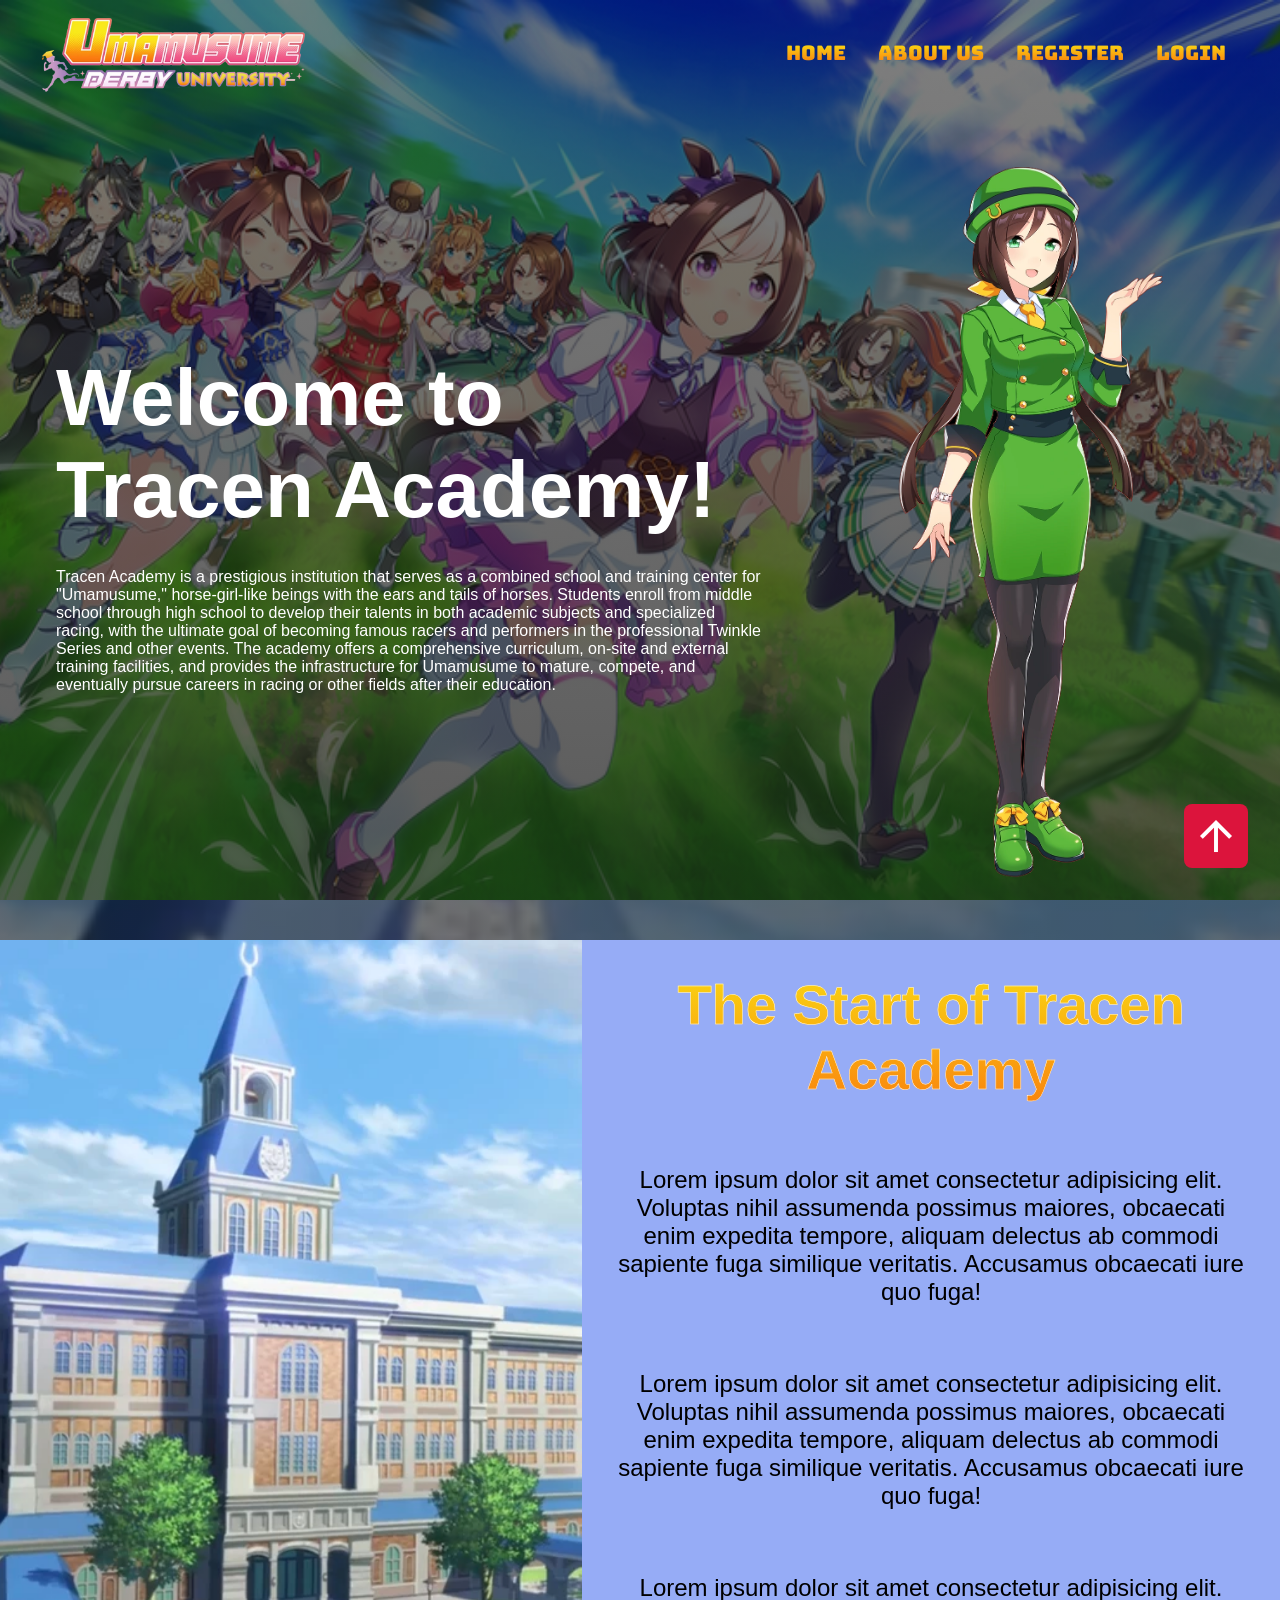
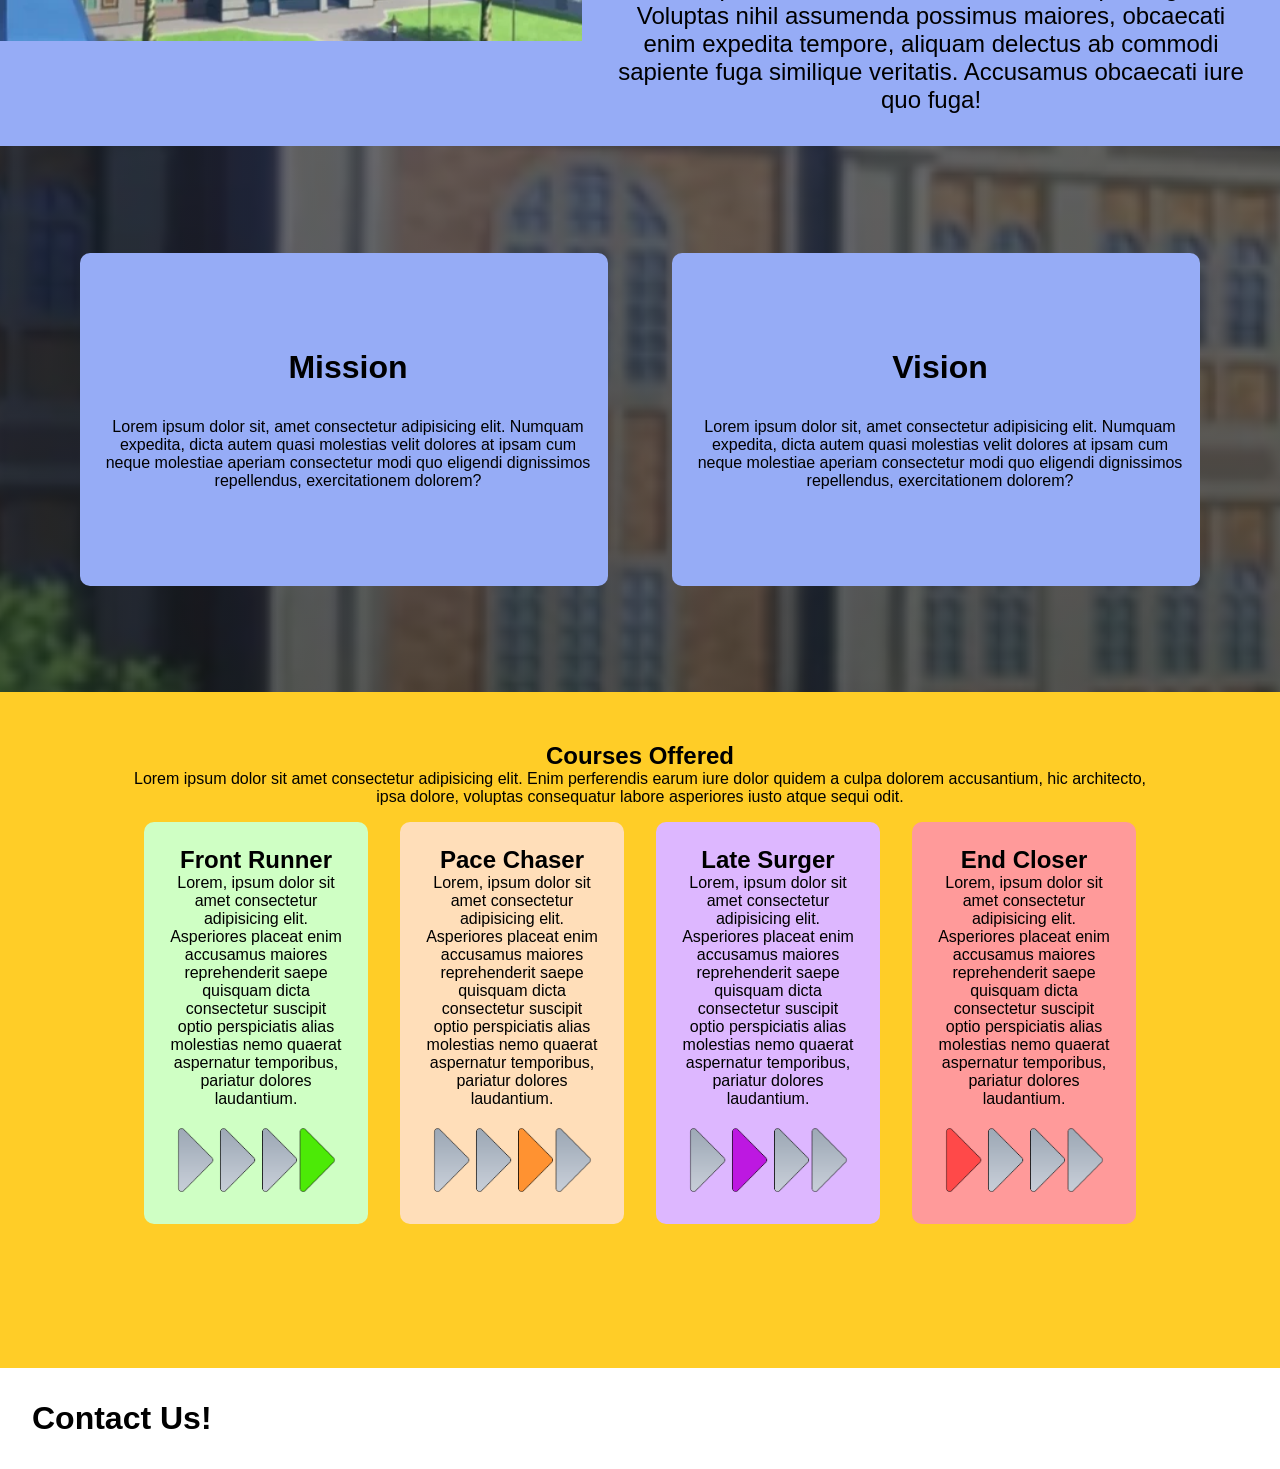
==== index.html @ e5338105 "initial commit" ====
<!DOCTYPE html>
<html lang="en">
<head>
    <meta charset="UTF-8">
    <meta http-equiv="X-UA-Compatible" content="IE=edge">
    <meta name="viewport" content="width=device-width, initial-scale=1.0">
    <title>University Website</title>
    <link rel="stylesheet" href="style.css">
    <link rel="preconnect" href="https://fonts.googleapis.com">
    <link rel="preconnect" href="https://fonts.gstatic.com" crossorigin>
    <link href="https://fonts.googleapis.com/css2?family=Bungee&display=swap" rel="stylesheet">
    <link href="https://fonts.googleapis.com/icon?family=Material+Icons"rel="stylesheet">
    <script src="script.js"></script>
</head>

<body class = "homepage">
    <section class = "header">
        <!-- NAV BAR -->
        <nav class = "nav-links">
            <img src = "icons/derby_university.png">
            <ul>
                <li><a href="index.html">HOME</a></li>
                <li><a href="about.html">ABOUT US</a></li>
                <li><a href="register.html">REGISTER</a></li>
                <li><a href="login.html" class="btn">LOGIN</a></li>
            </ul>
        </nav>
        <!-- LADING PAGE -->
        <div class="inside">
            <div class = "text-box">
            <h1> Welcome to Tracen Academy!</h1>
            <p> Tracen Academy is a prestigious institution that serves as a combined school and training center for "Umamusume," horse-girl-like beings with the ears and tails of horses. Students enroll from middle school through high school to develop their talents in both academic subjects and specialized racing, with the ultimate goal of becoming famous racers and performers in the professional Twinkle Series and other events. The academy offers a comprehensive curriculum, on-site and external training facilities, and provides the infrastructure for Umamusume to mature, compete, and eventually pursue careers in racing or other fields after their education.</p>
            </div>

            <img src = "icons/tazuna.png">
        </div>
    </section>

    <section class = "school-history">
        <div class="row">
            <div class="sh-col">
            <img src = "icons/tracen_academy.png">
            </div>

            <div class="sh-col">
                <h1> The Start of Tracen Academy </h1>
                <p> Lorem ipsum dolor sit amet consectetur adipisicing elit. Voluptas nihil assumenda possimus maiores, obcaecati enim expedita tempore, aliquam delectus ab commodi sapiente fuga similique veritatis. Accusamus obcaecati iure quo fuga!</p>
                <p> Lorem ipsum dolor sit amet consectetur adipisicing elit. Voluptas nihil assumenda possimus maiores, obcaecati enim expedita tempore, aliquam delectus ab commodi sapiente fuga similique veritatis. Accusamus obcaecati iure quo fuga!</p>
                <p> Lorem ipsum dolor sit amet consectetur adipisicing elit. Voluptas nihil assumenda possimus maiores, obcaecati enim expedita tempore, aliquam delectus ab commodi sapiente fuga similique veritatis. Accusamus obcaecati iure quo fuga!</p>
            </div>
        </div>
    </section>

        <section class = "mission-vision">
        <div class="mv-col">
            <h1> Mission </h1>
            <p> Lorem ipsum dolor sit, amet consectetur adipisicing elit. Numquam expedita, dicta autem quasi molestias velit dolores at ipsam cum neque molestiae aperiam consectetur modi quo eligendi dignissimos repellendus, exercitationem dolorem?</p>
        </div>

        <div class="mv-col">
            <h1> Vision </h1>
            <p> Lorem ipsum dolor sit, amet consectetur adipisicing elit. Numquam expedita, dicta autem quasi molestias velit dolores at ipsam cum neque molestiae aperiam consectetur modi quo eligendi dignissimos repellendus, exercitationem dolorem?</p>
        </div>
    </section>

    <section class = "courses">
        <div class="c-title">
            <h1> Courses Offered </h1>
            <p> Lorem ipsum dolor sit amet consectetur adipisicing elit. Enim perferendis earum iure dolor quidem a culpa dolorem accusantium, hic architecto, ipsa dolore, voluptas consequatur labore asperiores iusto atque sequi odit.</p>
        </div>
        
        <div class="c-row">
            <div class="course-col" id = "front-runner">
                <h2> Front Runner </h2>
                <p> Lorem, ipsum dolor sit amet consectetur adipisicing elit. Asperiores placeat enim accusamus maiores reprehenderit saepe quisquam dicta consectetur suscipit optio perspiciatis alias molestias nemo quaerat aspernatur temporibus, pariatur dolores laudantium.</p>
                <img src = "icons/front-icon.png">
            </div>

            <div class="course-col" id = "pace-chaser">
                <h2> Pace Chaser </h2>
                <p> Lorem, ipsum dolor sit amet consectetur adipisicing elit. Asperiores placeat enim accusamus maiores reprehenderit saepe quisquam dicta consectetur suscipit optio perspiciatis alias molestias nemo quaerat aspernatur temporibus, pariatur dolores laudantium.</p>
                <img src = "icons/pace-icon.png">
            </div>

            <div class="course-col" id = "late-surger">
                <h2> Late Surger </h2>
                <p> Lorem, ipsum dolor sit amet consectetur adipisicing elit. Asperiores placeat enim accusamus maiores reprehenderit saepe quisquam dicta consectetur suscipit optio perspiciatis alias molestias nemo quaerat aspernatur temporibus, pariatur dolores laudantium.</p>
                <img src = "icons/late-icon.png">
            </div>

            <div class="course-col" id = "end-closer">
                <h2> End Closer </h2>
                <p> Lorem, ipsum dolor sit amet consectetur adipisicing elit. Asperiores placeat enim accusamus maiores reprehenderit saepe quisquam dicta consectetur suscipit optio perspiciatis alias molestias nemo quaerat aspernatur temporibus, pariatur dolores laudantium.</p>
                <img src = "icons/end-icon.png">
            </div>
        </div>
       
    </section>

    <footer class = "contact">
        <h1> Contact Us! </h1>
    </footer>

    <a href = "#" class = "back-to-top"> 
        <span class="material-icons">arrow_upward</span>
    </a>
</body>
</html>
---- style.css ----
*{
    margin: 0;
    padding: 0;
    font-family: sans-serif;
}

/*-------------MAIN CSS--------------*/

/* FOOTER */
footer {
    background: #ffffff;
    padding: 2rem;
}

html {
	scroll-behavior: smooth;
}

/* BACK TO TOP BUTTON */
.back-to-top {
	position: fixed;
	bottom: 2rem;
	right: 2rem;
	display: inline-flex;
	align-items: center;
	justify-content: center;
	background-color: #dc143c;
	border-radius: 0.5rem;
	padding: 0.5rem;
	text-decoration: none;
	transition: 0.2s ease-out;
}

.back-to-top span {
	color: #fff;
	font-size: 3rem;
	transition: 0.2s ease-out;
}

.back-to-top:hover {
	background-color: #be1a3b;
}
.back-to-top:hover span {
	transform: translateY(-4px);
}

/* NAV */
.nav-links{
    display: flex;
    padding: 1% 3%;
    justify-content: space-between;
    align-items: center;
}

.nav-links ul{
    list-style-type: none;
    display: flex;
}

.nav-links img {
    width: 17rem;
}

.nav-links li{
    padding: 0.5rem;
    margin: 0.5rem;
}

.nav-links ul li a{
    font-size: 1.25rem;
    background: -webkit-linear-gradient(#fae813, #f9730e);
    -webkit-background-clip: text;
    -webkit-text-fill-color: transparent;
    font-family: "Bungee", sans-serif;
    font-weight: 400;
    font-style: normal;
    text-decoration: none;
}


/*-------------HOMEPAGE--------------*/

.homepage{
    background-image: linear-gradient(rgba(0,0,0,0.5),rgba(25, 25, 25, 0.719)),url(icons/tracen_academy_bg.png);
    background-position: center;
    background-repeat: no-repeat;
    background-size: cover;
}


/* HEADER */
.header{
    background-image: linear-gradient(rgba(0,0,0,0.5),rgba(25, 25, 25, 0.719)),url(icons/uma_background.jpg);
    background-position: center;
    background-repeat: no-repeat;
    background-size: cover;
    min-height: 100vh;
    width: 100%;
    position: relative;
    justify-content: center;
}

.header .inside {
    position: relative;
    width: 98%;
    display: flex;
    justify-content: space-between;
    align-items: center;
    margin: 2.5rem;
}

.header .inside .text-box{
    color:#ffffff;
    font-family:'Franklin Gothic Medium', 'Arial Narrow', Arial, sans-serif;
}

.header .inside .text-box h1{
    font-size: 5rem;
    padding: 1rem;
}

.header .inside .text-box p{
    padding: 1rem;
}

.header .inside img{
    width: 30rem;
    margin: 1rem;
}

/* School History */
.school-history {
    text-align: center;
    justify-content: center;
    align-items: center;
}

.school-history .row {
    display: flex;
}

.school-history h1{
    font-size: 5rem;
    padding: 2rem;
    font-family:Georgia, 'Times New Roman', Times, serif;
}

.school-history .row .sh-col{
    background: rgb(150, 172, 246);
}


.school-history .row .sh-col h1{
    font-size: 3.5em;
    padding: 2rem;
    font-family:'Franklin Gothic Medium', 'Arial Narrow', Arial, sans-serif;
    background: -webkit-linear-gradient(#fae813, #f9730e);
    -webkit-background-clip: text;
    -webkit-text-fill-color: transparent;
    -webkit-text-stroke: 0.5px rgb(255, 255, 255);
}

.school-history .row .sh-col p{
    color:#000000;
    font-size: 1.5em;
    font-family:'Franklin Gothic Medium', 'Arial Narrow', Arial, sans-serif;
    padding: 2rem;
}

/* MISSION-VISION */
.mission-vision {
    display: flex;
    min-height: 50vh;
    margin: 3rem;
    text-align: center;
    justify-content: center;
    align-items: center;
}

.mission-vision .mv-col{
    background: #96acf6;
    flex-direction: column;
    border-radius: 10px;
    box-sizing: border-box;
    margin: 2rem;
    padding: 6em 0.5em 6em 1em;
}

.mission-vision .mv-col h1{
    padding-bottom: 1em;
    font-size: 2rem;
}

/* COURSES */
.courses {
    background: #ffcd27;
    padding: 8rem;
    margin: auto;
    text-align: center;
    padding-top: 50px;
    transition: transform 1.5s ease;
    flex-direction: column;
}

.courses .c-row {
    display: flex;
}

.courses .c-row .course-col{
    flex-basis: 31%;
    border-radius: 10px;
    margin-bottom: 5%;
    margin: 1em;
    padding: 1.5em;
    box-sizing: border-box;
}

.courses .c-row .course-col img{
    margin-top: 1em;
    width: 100%;
}

.courses #front-runner{
    background: #cfffc4;
}

.courses #pace-chaser{
    background: #ffdeb9;
}

.courses #late-surger{
    background: #ddb7ff;
}

.courses #end-closer{
    background: #ff9a9a;
}

/*-------------ABOUT US PAGE--------------*/

.sub-header-about_us{
    height: 50vh;
    width: 100%;
    background-image: linear-gradient(rgba(0,0,0,0.5),rgba(0,0,0,0.5)),url(icons/uma_background2.jpg);
    background-position: center;
    background-size: cover;
    text-align: center;
    color: white;
}

.sub-header-about_us h1{
    margin-top: 3rem;
    font-size: 3rem;
}

.director {
    position: relative;
    display: flex;
    justify-content: space-between;
    align-items: center;
    margin: 2.5rem;
}

.director-col h1{
    text-align: center;
    font-size: 3rem;
    padding: 2rem;
    font-family:Georgia, 'Times New Roman', Times, serif;
}

.facilities {
    background:#96acf6;
}


.facilities h1{
    text-align: center;
    font-size: 3rem;
    margin: 1rem;
    padding: 2rem;
    font-family:Georgia, 'Times New Roman', Times, serif;
}

.facilities .facilities.carousel {
  position: relative;
  width: 80%;
  max-width: 900px;
  margin: 2rem auto;
  overflow: hidden;
  border-radius: 10px;
  box-shadow: 0 5px 15px rgba(0,0,0,0.3);
}

.facilities .slides {
  display: flex;
  transition: transform 0.5s ease-in-out;
}

.facilities .slides img{
    width: 90%;
    border-radius: 10px;
}

.facilities .prev, .next {
  position: absolute;
  transform: translateY(-750%);
  background: rgba(0,0,0,0.5);
  color: #fff;
  border: none;
  padding: 0.5em;
  cursor: pointer;
  border-radius: 50%;
  font-size: 1rem;
}

.facilities .prev { 
    left: 10px; 
}
.facilities .next {
    right: 10px; 
}

.facilities .prev:hover, .next:hover {
  background: rgba(0,0,0,0.8);
}

/*-------------REGISTER--------------*/

.sub-header-register{
    height: 150vh;
    width: 100%;
    background-image: linear-gradient(rgba(0,0,0,0.5),rgba(0,0,0,0.5)),url(icons/uma_background.jpg);
    background-position: center;
    background-size: cover;
    text-align: center;
    color: white;
}
.sub-header-register .big-text{
    background-color:#000000;
    margin-left: 10rem;
    margin-right: 10rem;
}

.sub-header-register h1{
    font-size: 6rem;
    background: -webkit-linear-gradient(#ff53c6, #f9730e);
    -webkit-background-clip: text;
    -webkit-text-fill-color: transparent;
    font-family: "Bungee", sans-serif;
    font-weight: 400;
    font-style: normal;
    text-decoration: none;
}
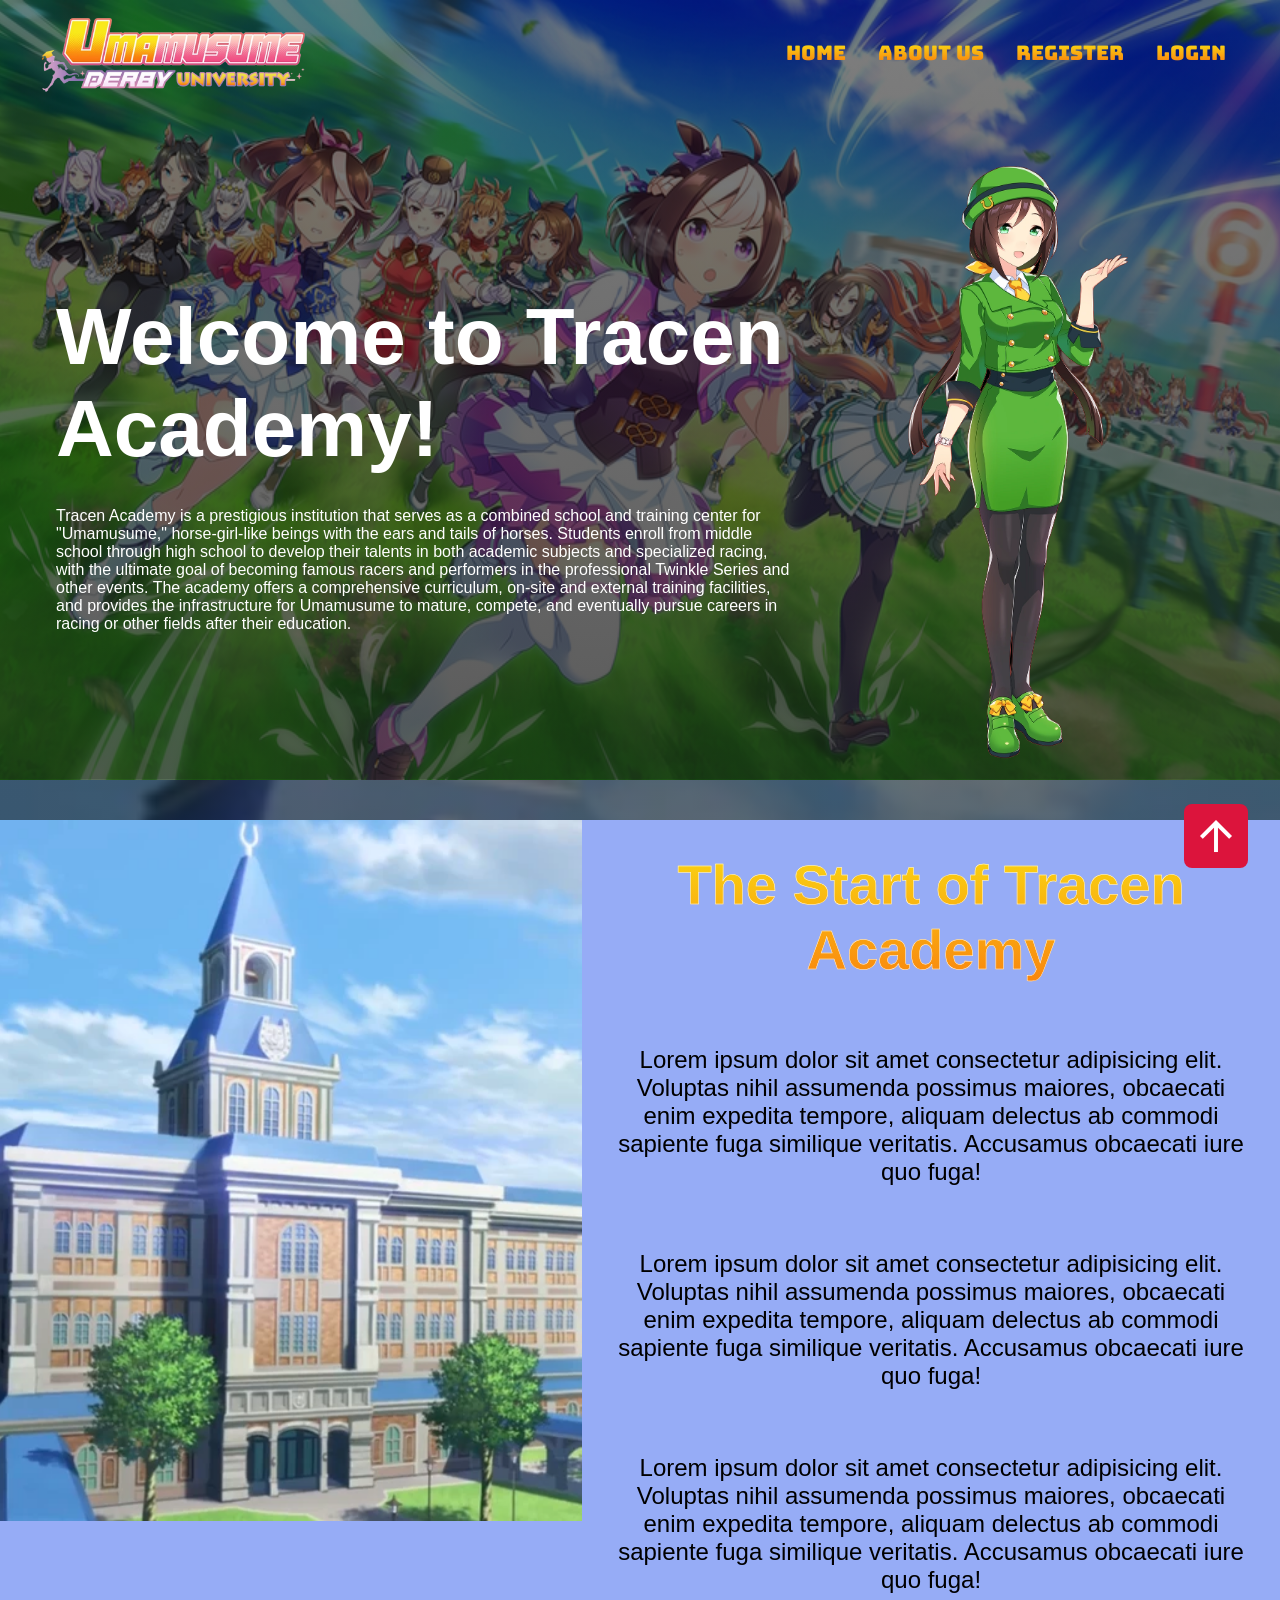
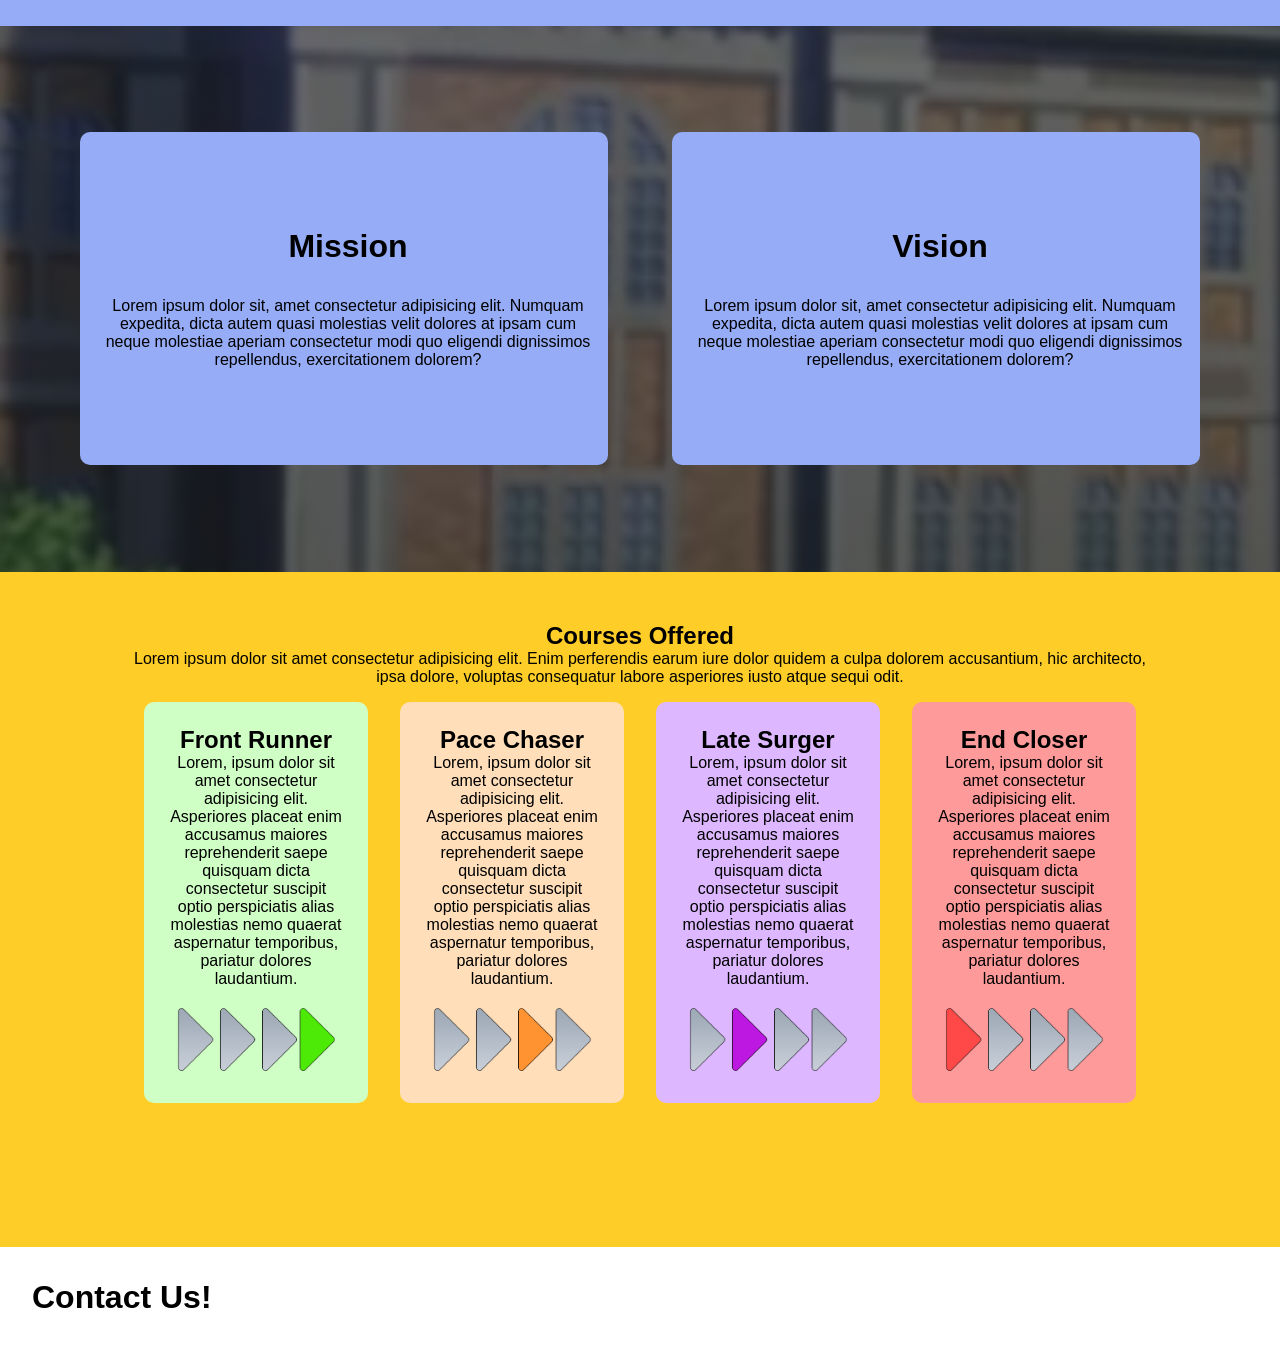
==== commit d61f52f5: "updated media queries + fixed carousel" ====
--- a/index.html
+++ b/index.html
@@ -6,6 +6,7 @@
     <meta name="viewport" content="width=device-width, initial-scale=1.0">
     <title>University Website</title>
     <link rel="stylesheet" href="style.css">
+    <link rel="stylesheet" href="responsive.css">
     <link rel="preconnect" href="https://fonts.googleapis.com">
     <link rel="preconnect" href="https://fonts.gstatic.com" crossorigin>
     <link href="https://fonts.googleapis.com/css2?family=Bungee&display=swap" rel="stylesheet">
--- a/style.css
+++ b/style.css
@@ -94,15 +94,14 @@
     background-position: center;
     background-repeat: no-repeat;
     background-size: cover;
-    min-height: 100vh;
-    width: 100%;
+    width: clamp(20vh, 100vh);
+    height: clamp(20vh, 100vh);
     position: relative;
     justify-content: center;
 }
 
 .header .inside {
     position: relative;
-    width: 98%;
     display: flex;
     justify-content: space-between;
     align-items: center;
@@ -124,9 +123,12 @@
 }
 
 .header .inside img{
-    width: 30rem;
+    /* width: 30rem; */
+    width: clamp(2rem, 31.25vw, 30rem);
     margin: 1rem;
 }
+
+
 
 /* School History */
 .school-history {
@@ -281,7 +283,7 @@
     font-family:Georgia, 'Times New Roman', Times, serif;
 }
 
-.facilities .facilities.carousel {
+.facilities .carousel {
   position: relative;
   width: 80%;
   max-width: 900px;
@@ -294,11 +296,15 @@
 .facilities .slides {
   display: flex;
   transition: transform 0.5s ease-in-out;
-}
-
-.facilities .slides img{
-    width: 90%;
-    border-radius: 10px;
+  width: 100%; /* Ensure slides row scales */
+}
+
+.facilities .slides img {
+  flex: 0 0 100%; /* each image takes 100% of carousel width */
+  max-width: 100%;
+  height: auto;  /* maintain aspect ratio */
+  border-radius: 10px;
+  object-fit: cover; /* crop edges instead of stretching */
 }
 
 .facilities .prev, .next {
@@ -327,7 +333,7 @@
 /*-------------REGISTER--------------*/
 
 .sub-header-register{
-    height: 150vh;
+    height: 175vh;
     width: 100%;
     background-image: linear-gradient(rgba(0,0,0,0.5),rgba(0,0,0,0.5)),url(icons/uma_background.jpg);
     background-position: center;
@@ -336,9 +342,11 @@
     color: white;
 }
 .sub-header-register .big-text{
-    background-color:#000000;
-    margin-left: 10rem;
-    margin-right: 10rem;
+    background-color:#fae813;
+    border: 2px solid #ffffff;
+    margin: 0 auto;
+    max-width: 60rem;
+    border-radius: 10px;
 }
 
 .sub-header-register h1{
@@ -350,4 +358,235 @@
     font-weight: 400;
     font-style: normal;
     text-decoration: none;
-}+}
+
+.register-box {
+    background: rgba(255, 255, 255, 0.35);
+    backdrop-filter: blur(2px);
+    padding: 1.25rem;
+    border-radius: 10px;
+    width: 90%;
+    max-width: 56.25rem;
+    margin: 1.25rem auto;
+    text-align: center;
+    position: relative;  /* add this */
+    z-index: 10;         /* ensure it's above background */
+    overflow: auto;
+}
+
+.register-box input[type="submit"] {
+    width: 70%;
+    padding: 1rem;
+    margin: 0.75rem 0;
+    border: 0;
+    border-radius: 5px;
+    background: #fae813;
+    color: #ffffff;
+    font-size: 4rem;
+    font-family: "Bungee", sans-serif;
+    font-weight: 400;
+    font-style: normal;
+    text-decoration: none; /* change to white if background is dark */
+}
+
+.register-box input[type="submit"]:hover {
+    background-color: #ddcc0e;
+    transform: scale(1.05);
+}
+
+.register-box input[type="text"]:hover,input[type="password"]:hover,input[type="email"]:hover {
+    background-color: #ffffff;
+}
+
+/* Makes placeholder text black too */
+.register-box input::placeholder {
+    color: #000;
+}
+
+/* Logout button styling */
+#logoutBtn {
+    background-color: #f44336; /* red */
+    color: #fff;
+}
+
+#logoutBtn:hover {
+    background-color: #d32f2f;
+    transform: scale(1.05);
+}
+
+/* Admin Clear Users button styling */
+#clearUsersBtn {
+    background-color: #2196F3; /* blue */
+    color: #fff;
+}
+
+#clearUsersBtn:hover {
+    background-color: #1976D2;
+    transform: scale(1.05);
+}
+
+/* Horizontal course-grade dropdown layout */
+.specialty-row {
+    display: flex;
+    flex-wrap: wrap; /* wrap to next line if screen too narrow */
+    justify-content: center; /* center all course-grade items horizontally */
+    gap: 15px; /* space between dropdowns */
+    margin-bottom: 20px;
+}
+
+.course-grade {
+    display: flex;
+    flex-direction: column;
+    flex-wrap: wrap;
+    align-items: center; /* center label and dropdown */
+    min-width: 100px; /* adjust width as needed */
+}
+
+/* Center the last dropdown (Pace Chaser) if it wraps to a new line */
+#PaceChaser {
+    margin-left: auto;
+    margin-right: auto;
+}
+
+/* Flex container for personal info + account details */
+.form-flex-container {
+    display: flex;
+    gap: 2.5rem;          /* space between sections */
+    justify-content: center;
+    flex-wrap: wrap;    /* wrap on smaller screens */
+    margin-bottom: 20px;
+}
+
+.form-section {
+    display: flex;
+    flex-direction: column;
+    width: 80%;
+    min-width: 15rem;  /* adjust width */
+}
+
+.form-flex-container h2{
+    font-size: 2.5rem;
+    font-family: "Bungee", sans-serif;
+    font-weight: 400;
+    font-style: normal;
+    -webkit-text-stroke: 1.5px #ff53c6;
+    margin: 0.25rem;
+}
+
+.form-section .form-col{
+    display: flex;
+    justify-content: space-between;
+}
+
+.form-section input{
+    border: 1px solid #ff53c6;
+    border-radius: 10px;
+    font-family: 'Comic Sans MS', cursive;
+    background: #fff8aa;
+    padding: 0.5rem;
+    margin: 0.5rem;
+    width: 20rem;
+}
+
+
+.form-section label{
+    color: #000;
+    background: #fff8aa;
+    padding: 0.1rem;
+    width: 25%;
+    align-self: center;
+    font-family: 'Comic Sans MS', cursive;
+    border-radius: 0.5rem;
+}
+
+.form-section #stats{
+    text-align: center;
+    margin: 0.5rem;
+    font-family: 'Comic Sans MS', cursive;
+    align-self: center;
+    width: 50%;
+    border: 0;
+    border-radius: 0.5rem;
+}
+
+.course-grade{
+    display: flex;
+    justify-content: space-between;
+    padding: 0.5rem;
+}
+.course-grade label{
+    color: #000;
+    background: #fff8aa;
+    padding: 0.1rem;
+    margin: 0.45rem;
+    align-self: center;
+    font-family: 'Comic Sans MS', cursive;
+    border-radius: 0.5rem;
+}
+
+.course-grade select{
+    text-align: center;
+    margin: 0.25rem;
+    font-family: 'Comic Sans MS', cursive;
+    align-self: center;
+    width: 50%;
+    border: 0;
+    border-radius: 0.5rem;
+}
+
+.specialty-row p{
+    display: flex;
+    flex-direction: column;
+    font-family: 'Comic Sans MS', cursive;
+    font-size: 1.5rem;
+    align-self: center;
+}
+
+/* ---- User Table Styling ---- */
+.user-table {
+  width: 95%;              /* narrower than full width */
+  max-width: 1200px;       /* keep it readable on big screens */
+  margin: 20px auto;       /* centers and adds breathing room */
+  border-collapse: collapse;
+  font-size: 0.95rem;
+  background: #ffffff2f;     /* white background */
+  border-radius: 6px;      /* soft rounded corners */
+  overflow: hidden;        /* keeps rounded corners neat */
+}
+
+/* headers + cells */
+.user-table th,
+.user-table td {
+  border: 1px solid #e5e5e5;
+  padding: 8px 12px;
+  text-align: left;
+  vertical-align: top;
+  word-break: break-word;
+}
+
+/* header row */
+.user-table th {
+  background: #c4cd142d;   /* lighter than before */
+  font-weight: 600;
+}
+
+/* softer zebra striping */
+.user-table tr:nth-child(even) {
+  background: #fcfcfc2e;   /* very subtle */
+}
+
+/* hover effect */
+.user-table tr:hover {
+  background: #f3f7ff27;   /* gentle blue highlight */
+}
+
+/* specialty column stacked items */
+.user-table td.specialty div {
+  margin-bottom: 4px;
+  line-height: 1.25;
+}
+.user-table td.specialty div:last-child {
+  margin-bottom: 0;
+}
+
+
--- a/responsive.css
+++ b/responsive.css
@@ -0,0 +1,180 @@
+/* ============================= */
+/* RESPONSIVE MEDIA QUERIES */
+/* ============================= */
+
+/* Large tablets & small laptops (≤ 1024px) */
+@media (max-width: 1024px) {
+  .nav-links ul li a {
+    font-size: 1rem;
+  }
+
+  .header .inside .text-box h1 {
+    font-size: 3.5rem;
+  }
+
+  .school-history h1 {
+    font-size: 3.5rem;
+  }
+
+  .courses {
+    padding: 4rem 2rem;
+  }
+
+  .courses .c-row {
+    flex-wrap: wrap;  /* stack courses */
+    justify-content: center;
+  }
+
+  .courses .c-row .course-col {
+    flex-basis: 45%;
+  }
+
+  .form-flex-container {
+    gap: 1.5rem;
+  }
+}
+
+/* Tablets (≤ 768px) */
+@media (max-width: 768px) {
+  .nav-links {
+    flex-direction: column;
+    align-items: center;
+  }
+
+  .nav-links img {
+    width: 12rem;
+    margin-bottom: 1rem;
+  }
+
+  .nav-links ul {
+    flex-direction: column;
+    gap: 10px;
+  }
+
+  .header {
+    text-align: center;
+    padding: 2rem 1rem;
+    height: auto;
+  }
+
+  .header .inside {
+    flex-direction: column;
+  }
+
+  .header .inside img {
+    width: 80%;
+    max-width: 20rem;
+  }
+
+  .header .inside .text-box h1 {
+    font-size: 2.5rem;
+  }
+
+  .school-history .row {
+    flex-direction: column;
+  }
+
+  .mission-vision {
+    flex-direction: column;
+    margin: 1rem;
+  }
+
+  .mission-vision .mv-col {
+    margin: 1rem 0;
+    padding: 2rem 1rem;
+  }
+
+  .courses .c-row .course-col {
+    flex-basis: 100%;
+  }
+
+  .director {
+    flex-direction: column;
+    text-align: center;
+  }
+
+  .form-flex-container {
+    flex-direction: column;
+    align-items: center;
+  }
+
+  .form-section {
+    width: 95%;
+  }
+
+  .user-table {
+    font-size: 0.85rem;
+  }
+
+  .user-table th,
+  .user-table td {
+    padding: 6px;
+  }
+}
+
+/* Mobile phones (≤ 480px) */
+@media (max-width: 480px) {
+  body {
+    font-size: 14px;
+  }
+
+  .nav-links ul li a {
+    font-size: 0.9rem;
+  }
+
+  .header .inside .text-box h1 {
+    font-size: 2rem;
+  }
+
+  .header .inside img {
+    width: 100%;
+    max-width: 15rem;
+  }
+
+  .school-history h1,
+  .director-col h1,
+  .facilities h1,
+  .sub-header-about_us h1,
+  .sub-header-register h1 {
+    font-size: 2rem;
+    padding: 1rem;
+  }
+
+  .school-history .row .sh-col h1 {
+    font-size: 2rem;
+  }
+
+  .school-history .row .sh-col p {
+    font-size: 1rem;
+  }
+
+  .mission-vision .mv-col h1 {
+    font-size: 1.5rem;
+  }
+
+  .register-box input[type="submit"] {
+    font-size: 2rem;
+    width: 100%;
+  }
+
+  .form-section input,
+  .form-section label {
+    width: 100%;
+  }
+
+  .form-section h2 {
+    font-size: 1.5rem;
+  }
+
+  .course-grade select {
+    width: 100%;
+  }
+
+  .specialty-row {
+    flex-direction: column;
+  }
+
+  .user-table {
+    font-size: 0.75rem;
+  }
+}
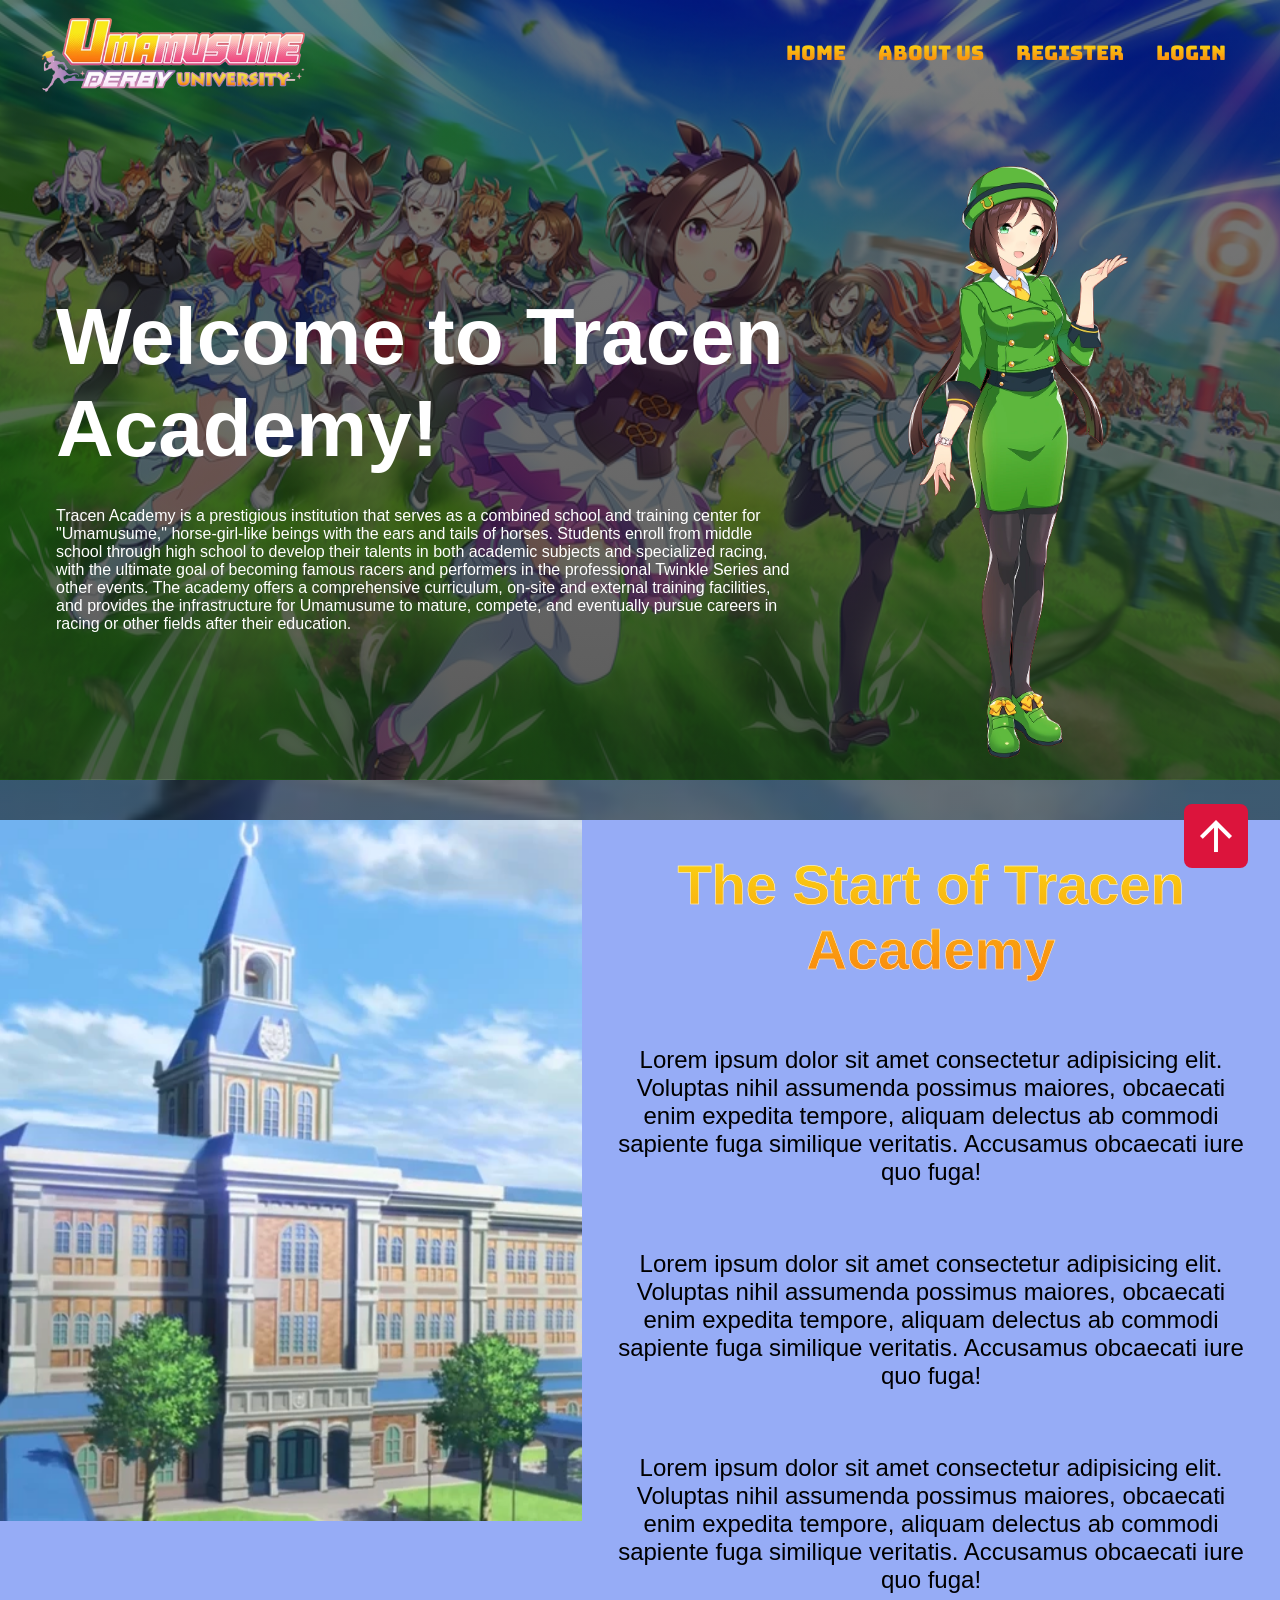
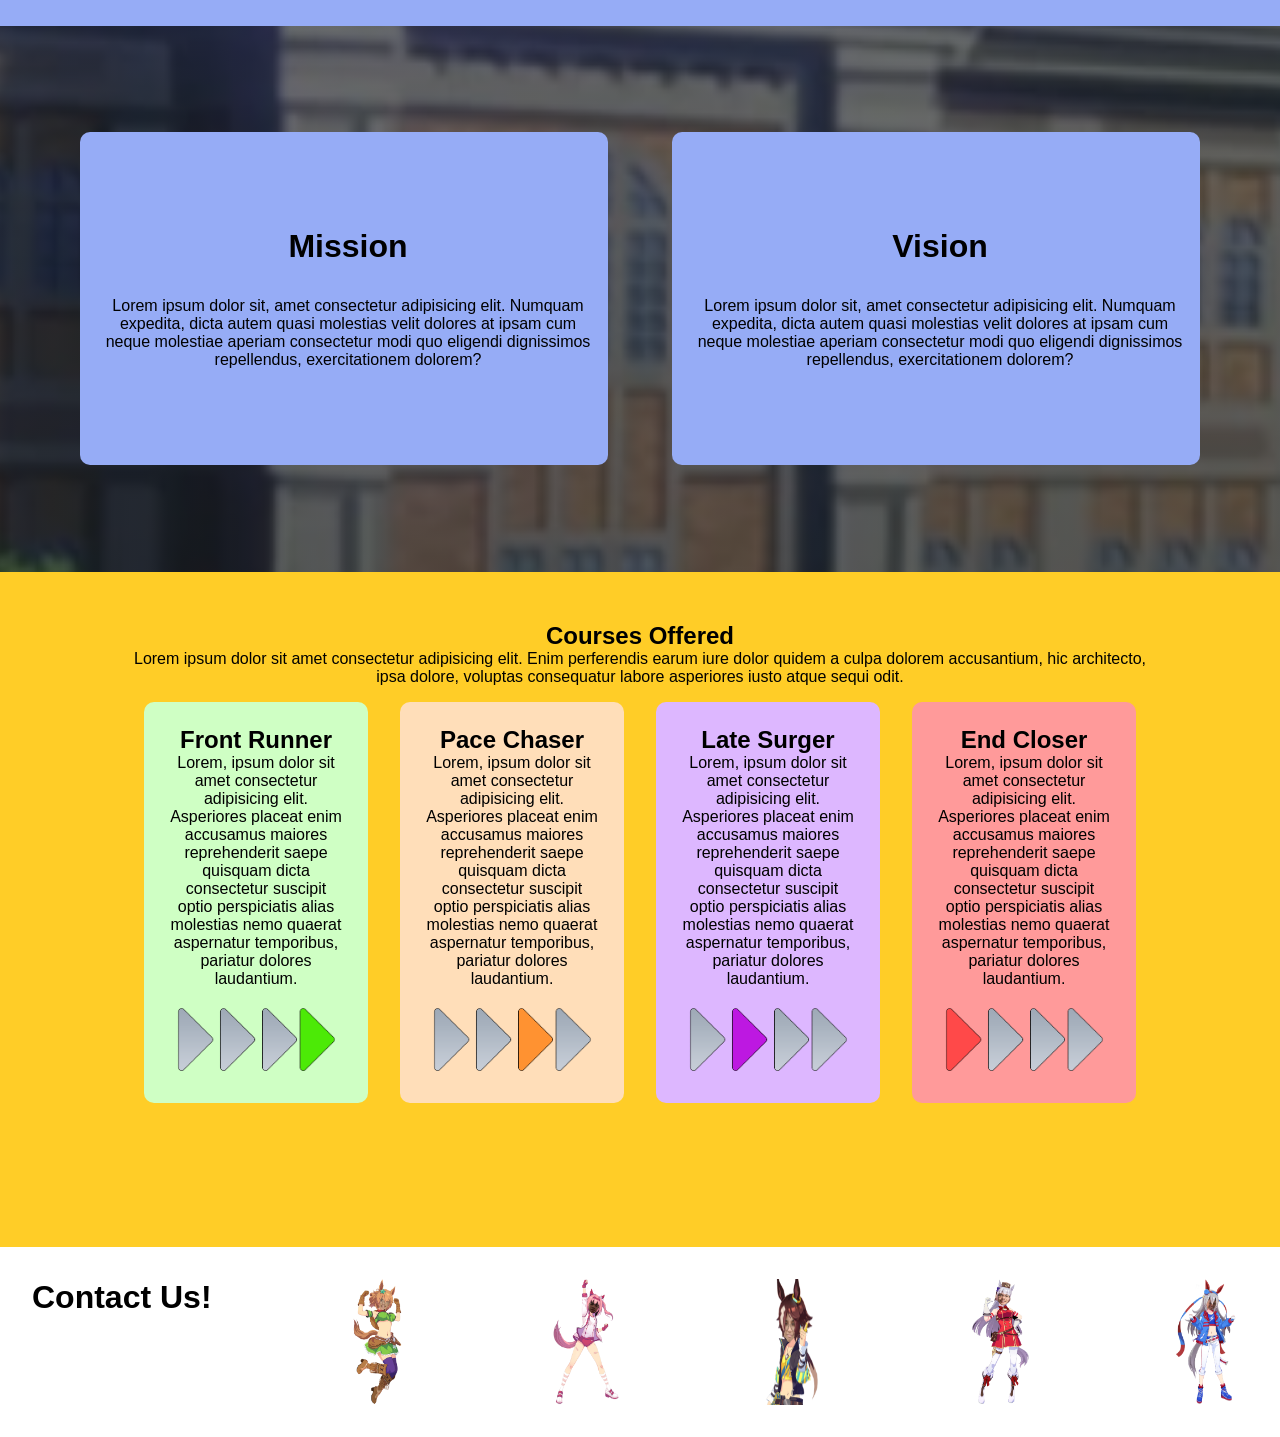
==== commit 6ca20097: "ADDED US" ====
--- a/index.html
+++ b/index.html
@@ -99,7 +99,14 @@
     </section>
 
     <footer class = "contact">
-        <h1> Contact Us! </h1>
+        <div class="pic-container">
+            <h1> Contact Us! </h1>
+            <img src = "icons/chad.png">
+            <img src = "icons/sam.png">
+            <img src = "icons/dani.png">
+            <img src = "icons/jhun.png">
+            <img src = "icons/bien.png">
+        </div>
     </footer>
 
     <a href = "#" class = "back-to-top"> 
--- a/style.css
+++ b/style.css
@@ -128,6 +128,26 @@
     margin: 1rem;
 }
 
+.pic-container{
+    display: flex;
+    justify-content: space-between;
+}
+
+.pic-container img{
+    width: 5rem;
+    animation: spin 5.5s infinite linear;
+}
+
+@keyframes spin{
+    100%{
+        transform: rotate(360deg);
+    }
+}
+@media only screen and (max-width: 1026px) {
+    .rotate {
+        display: none;
+    }
+}
 
 
 /* School History */
@@ -268,6 +288,26 @@
     font-size: 3rem;
     padding: 2rem;
     font-family:Georgia, 'Times New Roman', Times, serif;
+}
+
+.staff{
+    position: relative;
+    display: flex;
+    justify-content: space-between;
+    align-items: center;
+    margin: 2.5rem;
+}
+
+.staff-col h1{
+    text-align: center;
+    align-self: center;
+    font-size: 3rem;
+    padding: 2rem;
+    font-family:Georgia, 'Times New Roman', Times, serif;
+}
+
+.staff-col img{
+    width: 10rem;
 }
 
 .facilities {
